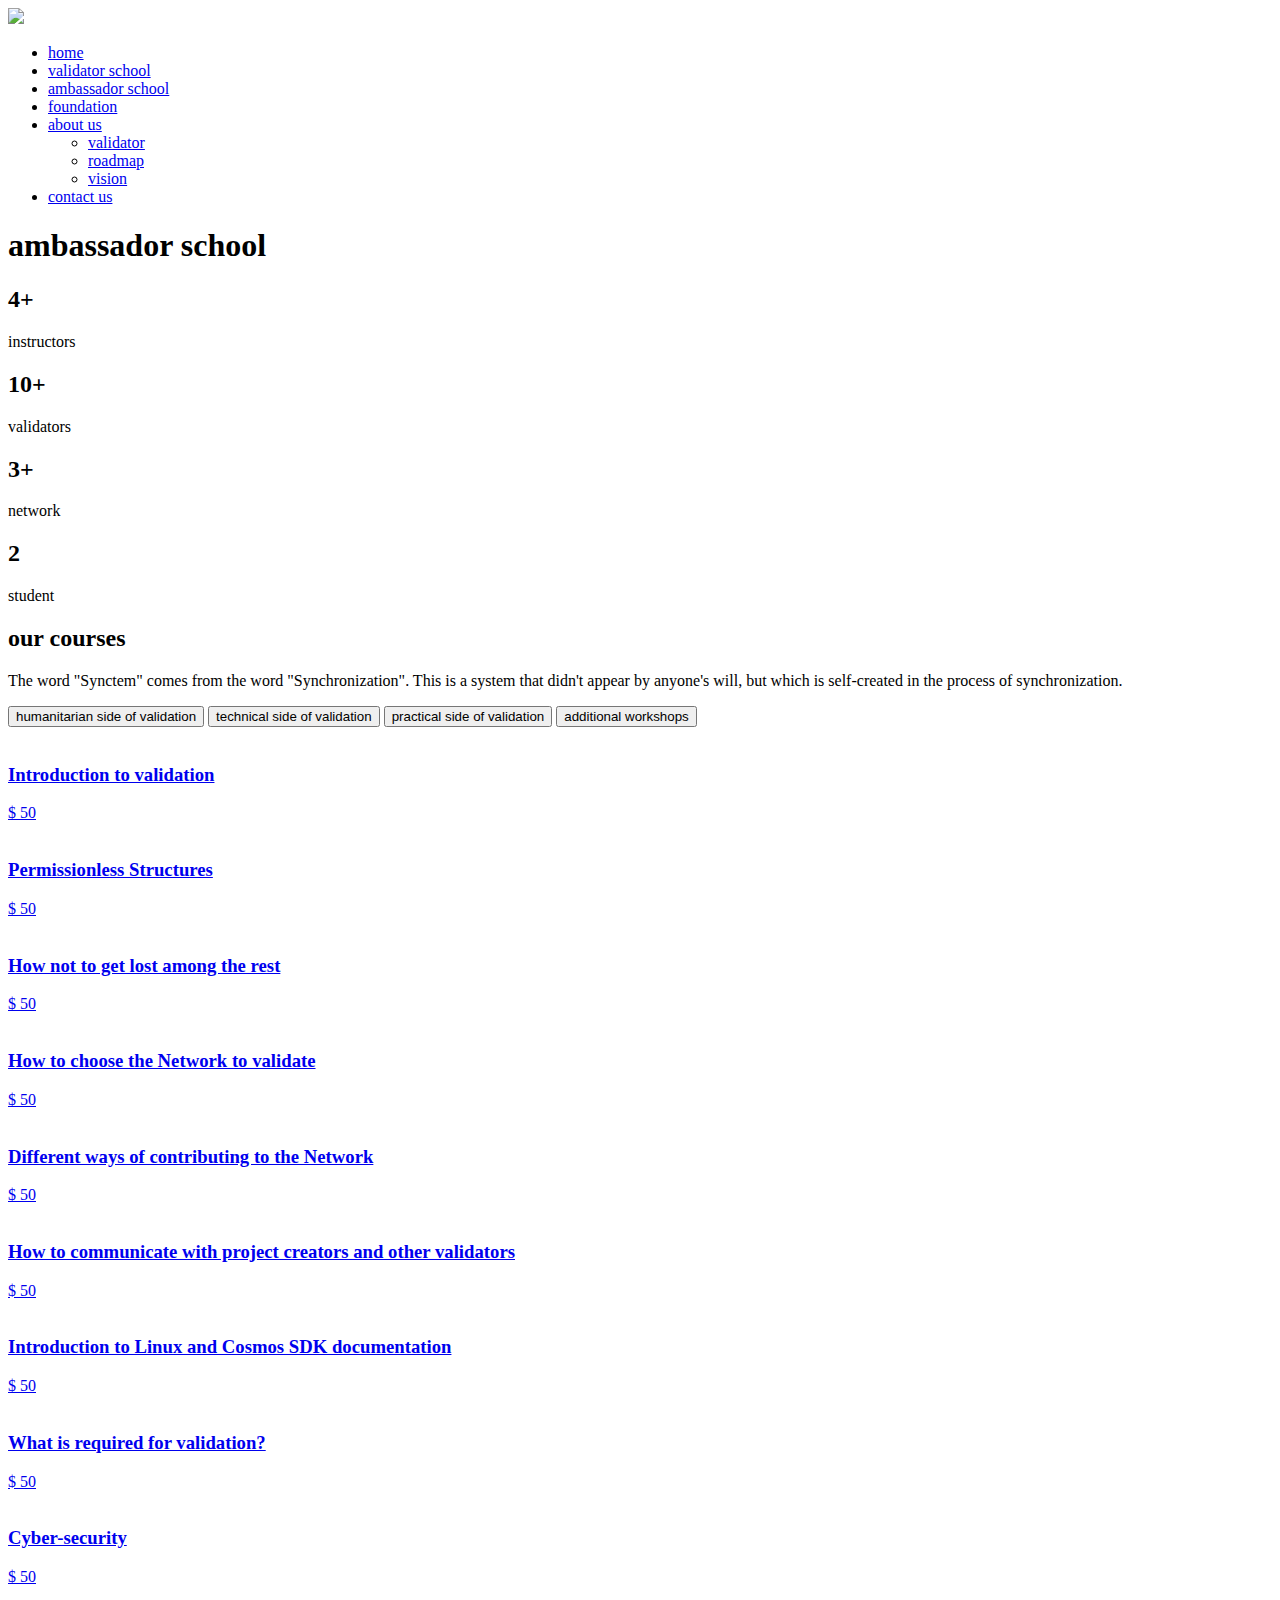
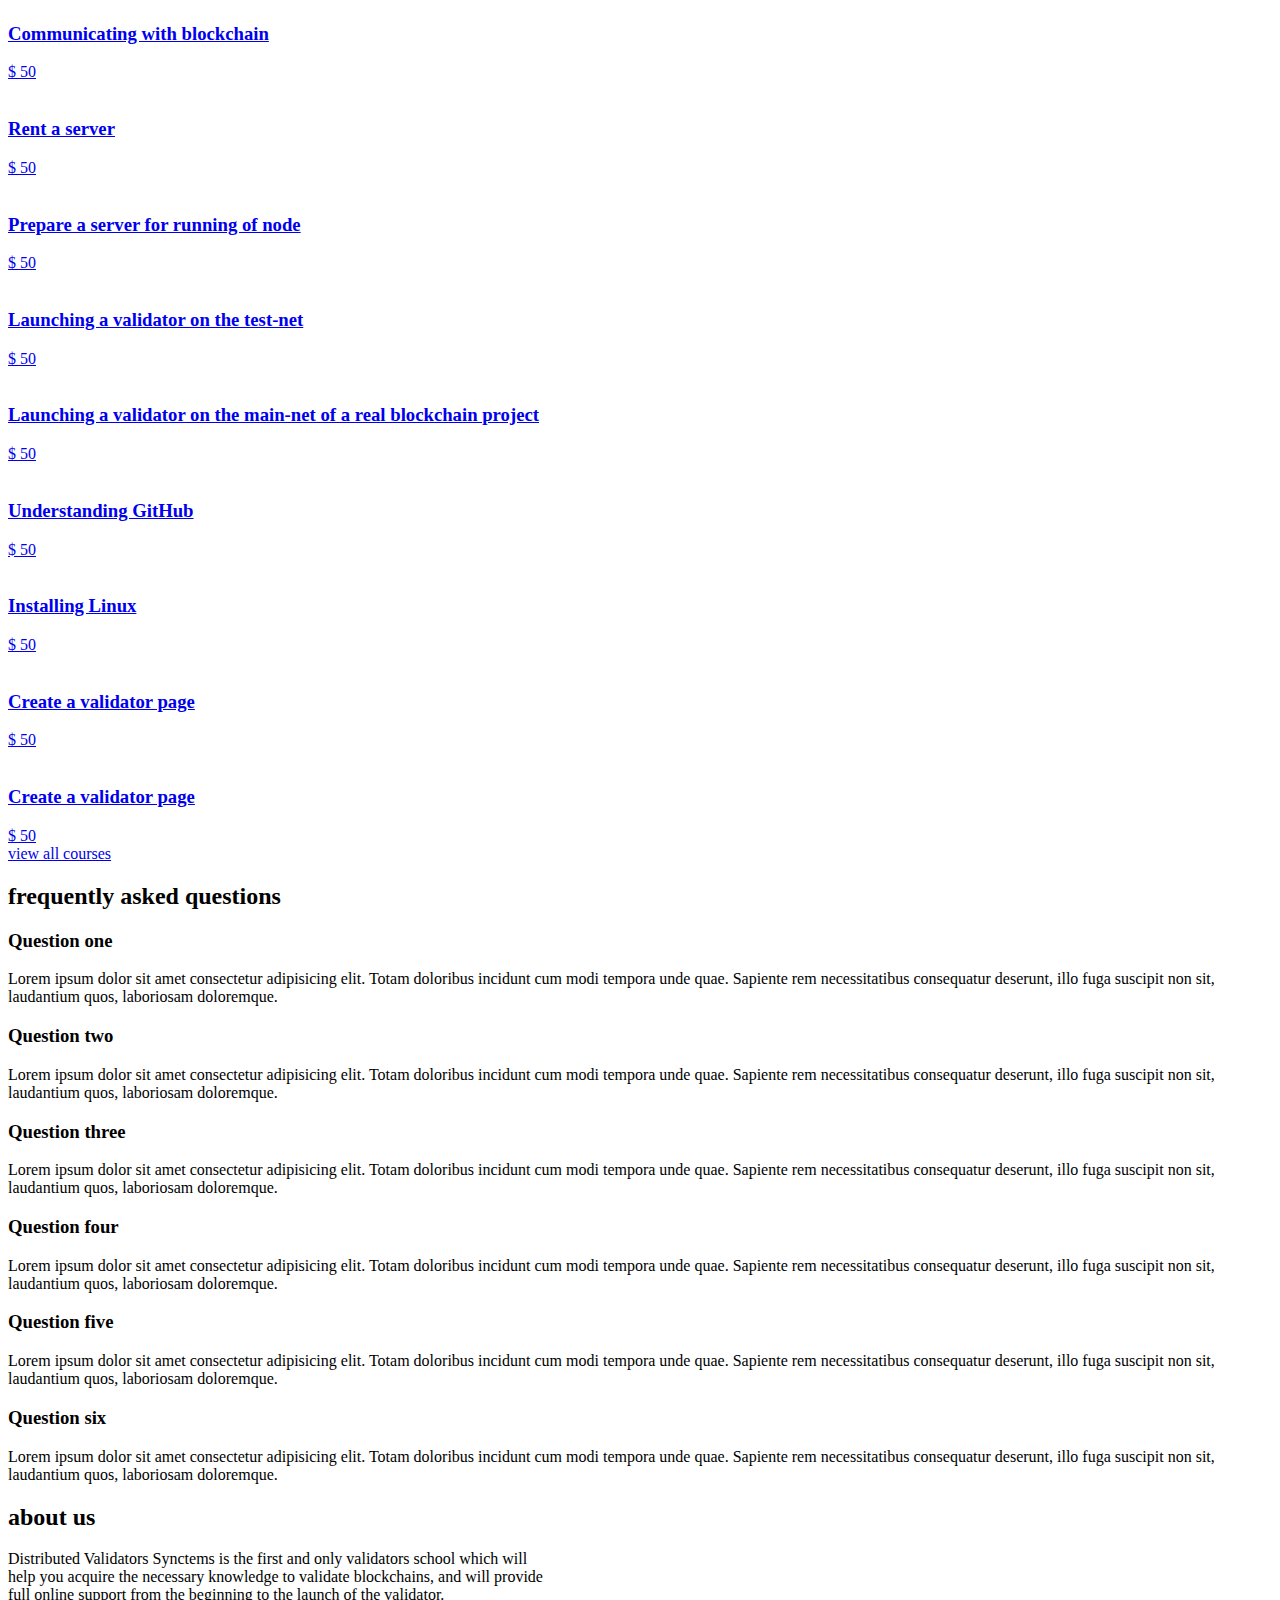
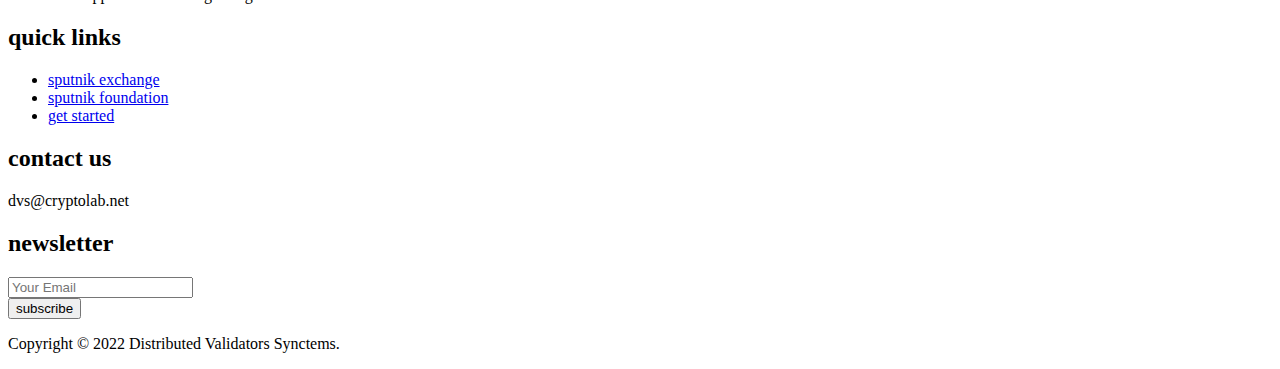
==== ambassador.html @ 3e742479 "Update" ====
<!DOCTYPE html>
<html lang="en">
<head>
  <title>Ambassador School</title>

    <!-- Meta -->
    <meta charset="utf-8"/>
    <meta name="viewport" content="width=device-width, initial-scale=1, shrink-to-fit=no">
    <meta http-equiv="x-ua-compatible" content="ie=edge">
    <meta name="keywords" content="">
    <meta name="description" content="">
    <meta name="author" content="">

<!-- Favicon -->
<link rel="apple-touch-icon" sizes="180x180" href="Images/favicon/apple-icon.png">
<link rel="icon" type="image/png" sizes="32x32" href="Images/favicon/favicon-36x36.png">
<link rel="icon" type="image/png" sizes="16x16" href="Images/favicon/favicon-16x16.png">
<link rel="manifest" href="images/favicon/site.webmanifest">


<!-- bootstrap -->
<link rel="stylesheet" href="bootstrap-5.1.3-dist/css/bootstrap.min.css">
<!--===============================================================================================-->
<!-- Fontawesome -->
  <link rel="stylesheet" type="text/css" href="css/font-awesome.css">
<!--===============================================================================================-->
<!-- CSS -->
  <link rel="stylesheet" href="css/Style.css">
  <link rel="stylesheet" href="css/responsive.css">
<!--===============================================================================================-->
<link rel="stylesheet" href="https://cdnjs.cloudflare.com/ajax/libs/slick-carousel/1.8.1/slick.css">
<script src="https://code.jquery.com/jquery-1.12.4.min.js"></script>
<script src=""></script>
</head>
<body>
    <!-- main wrapper start -->
    <div class="main-wrapper">
        <!-- header start-->
    <header class="header">
        <div class="container">
          <div class="header-main">
            <div class="header-logo">
              <a href="#home"><img src="Images/Logo.png" class="logo"></a>
            </div>
            <div class="open-nav-menu">
              <span></span>
            </div>
            <div class="menu-overlay">
            </div>
            <!--navigation menu start-->
            <nav class="nav-menu">
              <div class="close-nav-menu">
                <i class="fas fa-times"></i>
              </div>
              <ul class="menu">
                <li class="menu-item"><a href="index.html">home</a></li>
                <li class="menu-item"><a href="validator.html">validator school</a></li>
                <li class="menu-item"><a href="ambassador.html">ambassador school</a></li>
                <li class="menu-item"><a href="foundation.html">foundation</a></li>
                <li class="menu-item menu-item-has-children">
                  <a href="#" data-toggle="sub-menu">about us <i class="plus"></i></a>
                  <ul class="sub-menu">
                    <li class="menu-item"><a href="#">validator</a></li>
                    <li class="menu-item"><a href="#">roadmap</a></li>
                    <li class="menu-item"><a href="#">vision</a></li>
                  </ul>
                </li>
                <li class="menu-item"><a href="contact.html">contact us</a></li>
              </ul>
            </nav>
            <!--navigation menu ends-->
          </div>
        </div>
      </header>
      <!-- header ends-->

      <!--- Home Section Start -->
    <section class="validator-school-section d-flex align-items-center">
        <div class="container">
          <div class="row align-items-center align-content-center">
            <div class="col-md-12">
              <div class="validator-text">
                <h1 class="mb-3">ambassador school</h1>
              </div>
            </div>
              </div>
            </div>
          </div>
        </div>
      </section>
      <!-- banner section end -->

      <!-- fun fact section start -->
        <secttion class="fun-facts-section">
            <div class="container">
            <div class="box py-2">
                <div class="row text-center">
                <div class="col-md-6 col-lg-3">
                    <div class="fun-facts-item">
                    <h2 class="style-1">4+</h2>
                    <p>instructors</p>
                    </div>
                </div>
                <div class="col-md-6 col-lg-3">
                    <div class="fun-facts-item">
                    <h2 class="style-2">10+</h2>
                    <p>validators</p>
                    </div>
                </div>
                <div class="col-md-6 col-lg-3">
                    <div class="fun-facts-item">
                    <h2 class="style-3">3+</h2>
                    <p>network</p>
                    </div>
                </div>
                <div class="col-md-6 col-lg-3">
                    <div class="fun-facts-item">
                    <h2 class="style-4">2</h2>
                    <p>student</p>
                    </div>
                </div>
                </div>
            </div>
            </div>
        </secttion>
      <!-- fun fact section end -->



      <!-- course section start-->
      <section class="course-section section-padding">
        <div class="container">
            <div class="row justify-content-center">
                <div class="col-md-8">
                    <div class="section-title text-center mb-4">
                        <h2>our <span>courses</span></h2>
                        <p>The word "Synctem" comes from the word "Synchronization". This is a system that didn't appear by anyone's will, but which is self-created in the process of synchronization.</p>
                    </div>
                </div>
            </div>
            <div class="row">
                <div class="col-12">
                    <nav>
                        <div class="nav nav-tabs border-0 justify-content-center mb-4" id="nav-tab" role="tablist">
                          <button class="nav-link active" id="humanitarian-validation-tab" data-bs-toggle="tab" data-bs-target="#humanitarian-validation" type="button" role="tab" aria-controls="humanitarian-validation" aria-selected="true">humanitarian side of validation</button>
                          <button class="nav-link" id="technical-validation-tab" data-bs-toggle="tab" data-bs-target="#technical-validation" type="button" role="tab" aria-controls="technical-validation" aria-selected="false">technical side of validation</button>
                          <button class="nav-link" id="practical-validation-tab" data-bs-toggle="tab" data-bs-target="#practical-validation" type="button" role="tab" aria-controls="practical-validation" aria-selected="false">practical side of validation</button>
                          <button class="nav-link" id="additional-workshops-tab" data-bs-toggle="tab" data-bs-target="#additional-workshops" type="button" role="tab" aria-controls="additional-workshops" aria-selected="false">additional workshops</button>
                        </div>
                      </nav>
                      <div class="tab-content" id="nav-tabContent">
                        <div class="tab-pane fade show active" id="humanitarian-validation" role="tabpanel" aria-labelledby="humanitarian-validation-tab">
                            <div class="row">
                                <!-- courses item start -->
                                <div class="col-md-6 col-lg-3">
                                    <div class="courses-item">
                                        <a href="#" class="link">
                                            <div class="courses-item-inner">
                                                <img src="Images/3.png" alt="">
                                            </div>
                                            <h3 class="title">Introduction to validation</h3>
                                            <!--<div class="instructor">
                                                <img src="Images/User_Icon.png" alt="">
                                                <span class="instructor-name">john doe</span>
                                            </div>
                                            <div class="rating">
                                                <span class="average-rating">(4.5)</span>
                                                <span class="average-stars">
                                                    <i class="fas fa-star"></i>
                                                    <i class="fas fa-star"></i>
                                                    <i class="fas fa-star"></i>
                                                    <i class="fas fa-star"></i>
                                                    <i class="fas fa-star-half-alt"></i>
                                                </span>
                                                <span class="reviews">(250)</span>
                                            </div>-->
                                            <div class="price">$ 50</div>
                                        </a>
                                    </div>
                                </div>
                                <!-- courses item end -->
                                <!-- courses item start -->
                                <div class="col-md-6 col-lg-3">
                                    <div class="courses-item">
                                        <a href="#" class="link">
                                            <div class="courses-item-inner">
                                                <img src="Images/3.png" alt="">
                                            </div>
                                            <h3 class="title">Permissionless Structures</h3>
                                            <!--<div class="instructor">
                                                <img src="Images/User_Icon.png" alt="">
                                                <span class="instructor-name">john doe</span>
                                            </div>
                                            <div class="rating">
                                                <span class="average-rating">(4.5)</span>
                                                <span class="average-stars">
                                                    <i class="fas fa-star"></i>
                                                    <i class="fas fa-star"></i>
                                                    <i class="fas fa-star"></i>
                                                    <i class="fas fa-star"></i>
                                                    <i class="fas fa-star-half-alt"></i>
                                                </span>
                                                <span class="reviews">(250)</span>
                                            </div>-->
                                            <div class="price">$ 50</div>
                                        </a>
                                    </div>
                                </div>
                                <!-- courses item end -->
                                <!-- courses item start -->
                                <div class="col-md-6 col-lg-3">
                                    <div class="courses-item">
                                        <a href="#" class="link">
                                            <div class="courses-item-inner">
                                                <img src="Images/3.png" alt="">
                                            </div>
                                            <h3 class="title">How not to get lost among the rest</h3>
                                            <!--<div class="instructor">
                                                <img src="Images/User_Icon.png" alt="">
                                                <span class="instructor-name">john doe</span>
                                            </div>
                                            <div class="rating">
                                                <span class="average-rating">(4.5)</span>
                                                <span class="average-stars">
                                                    <i class="fas fa-star"></i>
                                                    <i class="fas fa-star"></i>
                                                    <i class="fas fa-star"></i>
                                                    <i class="fas fa-star"></i>
                                                    <i class="fas fa-star-half-alt"></i>
                                                </span>
                                                <span class="reviews">(250)</span>
                                            </div>-->
                                            <div class="price">$ 50</div>
                                        </a>
                                    </div>
                                </div>
                                <!-- courses item end -->
                                <!-- courses item start -->
                                <div class="col-md-6 col-lg-3">
                                    <div class="courses-item">
                                        <a href="#" class="link">
                                            <div class="courses-item-inner">
                                                <img src="Images/3.png" alt="">
                                            </div>
                                            <h3 class="title">How to choose the Network to validate</h3>
                                            <!--<div class="instructor">
                                                <img src="Images/User_Icon.png" alt="">
                                                <span class="instructor-name">john doe</span>
                                            </div>
                                            <div class="rating">
                                                <span class="average-rating">(4.5)</span>
                                                <span class="average-stars">
                                                    <i class="fas fa-star"></i>
                                                    <i class="fas fa-star"></i>
                                                    <i class="fas fa-star"></i>
                                                    <i class="fas fa-star"></i>
                                                    <i class="fas fa-star-half-alt"></i>
                                                </span>
                                                <span class="reviews">(250)</span>
                                            </div>-->
                                            <div class="price">$ 50</div>
                                        </a>
                                    </div>
                                </div>
                                <!-- courses item end -->
                                <!-- courses item start -->
                                <div class="col-md-6 col-lg-3">
                                    <div class="courses-item">
                                        <a href="#" class="link">
                                            <div class="courses-item-inner">
                                                <img src="Images/3.png" alt="">
                                            </div>
                                            <h3 class="title">Different ways of contributing to the Network</h3>
                                            <!--<div class="instructor">
                                                <img src="Images/User_Icon.png" alt="">
                                                <span class="instructor-name">john doe</span>
                                            </div>
                                            <div class="rating">
                                                <span class="average-rating">(4.5)</span>
                                                <span class="average-stars">
                                                    <i class="fas fa-star"></i>
                                                    <i class="fas fa-star"></i>
                                                    <i class="fas fa-star"></i>
                                                    <i class="fas fa-star"></i>
                                                    <i class="fas fa-star-half-alt"></i>
                                                </span>
                                                <span class="reviews">(250)</span>
                                            </div>-->
                                            <div class="price">$ 50</div>
                                        </a>
                                    </div>
                                </div>
                                <!-- courses item end -->
                                <!-- courses item start -->
                                <div class="col-md-6 col-lg-3">
                                    <div class="courses-item">
                                        <a href="#" class="link">
                                            <div class="courses-item-inner">
                                                <img src="Images/3.png" alt="">
                                            </div>
                                            <h3 class="title">How to communicate with project creators and other validators</h3>
                                            <!--<div class="instructor">
                                                <img src="Images/User_Icon.png" alt="">
                                                <span class="instructor-name">john doe</span>
                                            </div>
                                            <div class="rating">
                                                <span class="average-rating">(4.5)</span>
                                                <span class="average-stars">
                                                    <i class="fas fa-star"></i>
                                                    <i class="fas fa-star"></i>
                                                    <i class="fas fa-star"></i>
                                                    <i class="fas fa-star"></i>
                                                    <i class="fas fa-star-half-alt"></i>
                                                </span>
                                                <span class="reviews">(250)</span>
                                            </div>-->
                                            <div class="price">$ 50</div>
                                        </a>
                                    </div>
                                </div>
                                <!-- courses item end -->
                            </div>
                        </div>
                        <div class="tab-pane fade" id="technical-validation" role="tabpanel" aria-labelledby="technical-validation-tab">
                            <div class="row">
                                <!-- courses item start -->
                                <div class="col-md-6 col-lg-3">
                                    <div class="courses-item">
                                        <a href="#" class="link">
                                            <div class="courses-item-inner">
                                                <img src="Images/2.png" alt="">
                                            </div>
                                            <h3 class="title">Introduction to Linux and Cosmos SDK documentation</h3>
                                            <!--<div class="instructor">
                                                <img src="Images/User_Icon.png" alt="">
                                                <span class="instructor-name">john doe</span>
                                            </div>
                                            <div class="rating">
                                                <span class="average-rating">(4.5)</span>
                                                <span class="average-stars">
                                                    <i class="fas fa-star"></i>
                                                    <i class="fas fa-star"></i>
                                                    <i class="fas fa-star"></i>
                                                    <i class="fas fa-star"></i>
                                                    <i class="fas fa-star-half-alt"></i>
                                                </span>
                                                <span class="reviews">(250)</span>
                                            </div>-->
                                            <div class="price">$ 50</div>
                                        </a>
                                    </div>
                                </div>
                                <!-- courses item end -->
                                <!-- courses item start -->
                                <div class="col-md-6 col-lg-3">
                                    <div class="courses-item">
                                        <a href="#" class="link">
                                            <div class="courses-item-inner">
                                                <img src="Images/2.png" alt="">
                                            </div>
                                            <h3 class="title">What is required for validation?</h3>
                                            <!--<div class="instructor">
                                                <img src="Images/User_Icon.png" alt="">
                                                <span class="instructor-name">john doe</span>
                                            </div>
                                            <div class="rating">
                                                <span class="average-rating">(4.5)</span>
                                                <span class="average-stars">
                                                    <i class="fas fa-star"></i>
                                                    <i class="fas fa-star"></i>
                                                    <i class="fas fa-star"></i>
                                                    <i class="fas fa-star"></i>
                                                    <i class="fas fa-star-half-alt"></i>
                                                </span>
                                                <span class="reviews">(250)</span>
                                            </div>-->
                                            <div class="price">$ 50</div>
                                        </a>
                                    </div>
                                </div>
                                <!-- courses item end -->
                                <!-- courses item start -->
                                <div class="col-md-6 col-lg-3">
                                    <div class="courses-item">
                                        <a href="#" class="link">
                                            <div class="courses-item-inner">
                                                <img src="Images/2.png" alt="">
                                            </div>
                                            <h3 class="title">Cyber-security</h3>
                                            <!--<div class="instructor">
                                                <img src="Images/User_Icon.png" alt="">
                                                <span class="instructor-name">john doe</span>
                                            </div>
                                            <div class="rating">
                                                <span class="average-rating">(4.5)</span>
                                                <span class="average-stars">
                                                    <i class="fas fa-star"></i>
                                                    <i class="fas fa-star"></i>
                                                    <i class="fas fa-star"></i>
                                                    <i class="fas fa-star"></i>
                                                    <i class="fas fa-star-half-alt"></i>
                                                </span>
                                                <span class="reviews">(250)</span>
                                            </div>-->
                                            <div class="price">$ 50</div>
                                        </a>
                                    </div>
                                </div>
                                <!-- courses item end -->
                                <!-- courses item start -->
                                <div class="col-md-6 col-lg-3">
                                    <div class="courses-item">
                                        <a href="#" class="link">
                                            <div class="courses-item-inner">
                                                <img src="Images/2.png" alt="">
                                            </div>
                                            <h3 class="title">Communicating with blockchain</h3>
                                            <!--<div class="instructor">
                                                <img src="Images/User_Icon.png" alt="">
                                                <span class="instructor-name">john doe</span>
                                            </div>
                                            <div class="rating">
                                                <span class="average-rating">(4.5)</span>
                                                <span class="average-stars">
                                                    <i class="fas fa-star"></i>
                                                    <i class="fas fa-star"></i>
                                                    <i class="fas fa-star"></i>
                                                    <i class="fas fa-star"></i>
                                                    <i class="fas fa-star-half-alt"></i>
                                                </span>
                                                <span class="reviews">(250)</span>
                                            </div>-->
                                            <div class="price">$ 50</div>
                                        </a>
                                    </div>
                                </div>
                                <!-- courses item end -->
                            </div>
                        </div>
                        <div class="tab-pane fade" id="practical-validation" role="tabpanel" aria-labelledby="practical-validation-tab">
                            <div class="row">
                                <!-- courses item start -->
                                <div class="col-md-6 col-lg-3">
                                    <div class="courses-item">
                                        <a href="#" class="link">
                                            <div class="courses-item-inner">
                                                <img src="Images/npm.png" alt="">
                                            </div>
                                            <h3 class="title">Rent a server</h3>
                                            <!--<div class="instructor">
                                                <img src="Images/User_Icon.png" alt="">
                                                <span class="instructor-name">john doe</span>
                                            </div>
                                            <div class="rating">
                                                <span class="average-rating">(4.5)</span>
                                                <span class="average-stars">
                                                    <i class="fas fa-star"></i>
                                                    <i class="fas fa-star"></i>
                                                    <i class="fas fa-star"></i>
                                                    <i class="fas fa-star"></i>
                                                    <i class="fas fa-star-half-alt"></i>
                                                </span>
                                                <span class="reviews">(250)</span>
                                            </div>-->
                                            <div class="price">$ 50</div>
                                        </a>
                                    </div>
                                </div>
                                <!-- courses item end -->
                                <!-- courses item start -->
                                <div class="col-md-6 col-lg-3">
                                    <div class="courses-item">
                                        <a href="#" class="link">
                                            <div class="courses-item-inner">
                                                <img src="Images/npm.png" alt="">
                                            </div>
                                            <h3 class="title">Prepare a server for running of node</h3>
                                            <!--<div class="instructor">
                                                <img src="Images/User_Icon.png" alt="">
                                                <span class="instructor-name">john doe</span>
                                            </div>
                                            <div class="rating">
                                                <span class="average-rating">(4.5)</span>
                                                <span class="average-stars">
                                                    <i class="fas fa-star"></i>
                                                    <i class="fas fa-star"></i>
                                                    <i class="fas fa-star"></i>
                                                    <i class="fas fa-star"></i>
                                                    <i class="fas fa-star-half-alt"></i>
                                                </span>
                                                <span class="reviews">(250)</span>
                                            </div>-->
                                            <div class="price">$ 50</div>
                                        </a>
                                    </div>
                                </div>
                                <!-- courses item end -->
                                <!-- courses item start -->
                                <div class="col-md-6 col-lg-3">
                                    <div class="courses-item">
                                        <a href="#" class="link">
                                            <div class="courses-item-inner">
                                                <img src="Images/npm.png" alt="">
                                            </div>
                                            <h3 class="title">Launching a validator on the test-net</h3>
                                            <!--<div class="instructor">
                                                <img src="Images/User_Icon.png" alt="">
                                                <span class="instructor-name">john doe</span>
                                            </div>
                                            <div class="rating">
                                                <span class="average-rating">(4.5)</span>
                                                <span class="average-stars">
                                                    <i class="fas fa-star"></i>
                                                    <i class="fas fa-star"></i>
                                                    <i class="fas fa-star"></i>
                                                    <i class="fas fa-star"></i>
                                                    <i class="fas fa-star-half-alt"></i>
                                                </span>
                                                <span class="reviews">(250)</span>
                                            </div>-->
                                            <div class="price">$ 50</div>
                                        </a>
                                    </div>
                                </div>
                                <!-- courses item end -->
                                <!-- courses item start -->
                                <div class="col-md-6 col-lg-3">
                                    <div class="courses-item">
                                        <a href="#" class="link">
                                            <div class="courses-item-inner">
                                                <img src="Images/npm.png" alt="">
                                            </div>
                                            <h3 class="title">Launching a validator on the main-net of a real blockchain project</h3>
                                            <!--<div class="instructor">
                                                <img src="Images/User_Icon.png" alt="">
                                                <span class="instructor-name">john doe</span>
                                            </div>
                                            <div class="rating">
                                                <span class="average-rating">(4.5)</span>
                                                <span class="average-stars">
                                                    <i class="fas fa-star"></i>
                                                    <i class="fas fa-star"></i>
                                                    <i class="fas fa-star"></i>
                                                    <i class="fas fa-star"></i>
                                                    <i class="fas fa-star-half-alt"></i>
                                                </span>
                                                <span class="reviews">(250)</span>
                                            </div>-->
                                            <div class="price">$ 50</div>
                                        </a>
                                    </div>
                                </div>
                                <!-- courses item end -->
                            </div>
                        </div>
                        <div class="tab-pane fade" id="additional-workshops" role="tabpanel" aria-labelledby="additional-workshops-tab">
                            <div class="row">
                                <!-- courses item start -->
                                <div class="col-md-6 col-lg-3">
                                    <div class="courses-item">
                                        <a href="#" class="link">
                                            <div class="courses-item-inner">
                                                <img src="Images/truffle.png" alt="">
                                            </div>
                                            <h3 class="title">Understanding GitHub</h3>
                                            <!--<div class="instructor">
                                                <img src="Images/User_Icon.png" alt="">
                                                <span class="instructor-name">john doe</span>
                                            </div>
                                            <div class="rating">
                                                <span class="average-rating">(4.5)</span>
                                                <span class="average-stars">
                                                    <i class="fas fa-star"></i>
                                                    <i class="fas fa-star"></i>
                                                    <i class="fas fa-star"></i>
                                                    <i class="fas fa-star"></i>
                                                    <i class="fas fa-star-half-alt"></i>
                                                </span>
                                                <span class="reviews">(250)</span>
                                            </div>-->
                                            <div class="price">$ 50</div>
                                        </a>
                                    </div>
                                </div>
                                <!-- courses item end -->
                                <!-- courses item start -->
                                <div class="col-md-6 col-lg-3">
                                    <div class="courses-item">
                                        <a href="#" class="link">
                                            <div class="courses-item-inner">
                                                <img src="Images/truffle.png" alt="">
                                            </div>
                                            <h3 class="title">Installing Linux</h3>
                                            <!--<div class="instructor">
                                                <img src="Images/User_Icon.png" alt="">
                                                <span class="instructor-name">john doe</span>
                                            </div>
                                            <div class="rating">
                                                <span class="average-rating">(4.5)</span>
                                                <span class="average-stars">
                                                    <i class="fas fa-star"></i>
                                                    <i class="fas fa-star"></i>
                                                    <i class="fas fa-star"></i>
                                                    <i class="fas fa-star"></i>
                                                    <i class="fas fa-star-half-alt"></i>
                                                </span>
                                                <span class="reviews">(250)</span>
                                            </div>-->
                                            <div class="price">$ 50</div>
                                        </a>
                                    </div>
                                </div>
                                <!-- courses item end -->
                                <!-- courses item start -->
                                <div class="col-md-6 col-lg-3">
                                    <div class="courses-item">
                                        <a href="#" class="link">
                                            <div class="courses-item-inner">
                                                <img src="Images/truffle.png" alt="">
                                            </div>
                                            <h3 class="title">Create a validator page</h3>
                                            <!--<div class="instructor">
                                                <img src="Images/User_Icon.png" alt="">
                                                <span class="instructor-name">john doe</span>
                                            </div>
                                            <div class="rating">
                                                <span class="average-rating">(4.5)</span>
                                                <span class="average-stars">
                                                    <i class="fas fa-star"></i>
                                                    <i class="fas fa-star"></i>
                                                    <i class="fas fa-star"></i>
                                                    <i class="fas fa-star"></i>
                                                    <i class="fas fa-star-half-alt"></i>
                                                </span>
                                                <span class="reviews">(250)</span>
                                            </div>-->
                                            <div class="price">$ 50</div>
                                        </a>
                                    </div>
                                </div>
                                <!-- courses item end -->
                                <!-- courses item start -->
                                <div class="col-md-6 col-lg-3">
                                    <div class="courses-item">
                                        <a href="#" class="link">
                                            <div class="courses-item-inner">
                                                <img src="Images/truffle.png" alt="">
                                            </div>
                                            <h3 class="title">Create a validator page</h3>
                                            <!--<div class="instructor">
                                                <img src="Images/User_Icon.png" alt="">
                                                <span class="instructor-name">john doe</span>
                                            </div>
                                            <div class="rating">
                                                <span class="average-rating">(4.5)</span>
                                                <span class="average-stars">
                                                    <i class="fas fa-star"></i>
                                                    <i class="fas fa-star"></i>
                                                    <i class="fas fa-star"></i>
                                                    <i class="fas fa-star"></i>
                                                    <i class="fas fa-star-half-alt"></i>
                                                </span>
                                                <span class="reviews">(250)</span>
                                            </div>-->
                                            <div class="price">$ 50</div>
                                        </a>
                                    </div>
                                </div>
                                <!-- courses item end -->
                            </div>
                        </div>
                      </div>  
                </div>
            </div>
            <div class="row">
                <div class="col-12 text-center mt-3">
                  <a href="#" target="_blank"  class="btn btn-1">view all courses</a>
                </div>
            </div>
        </div>
      </section>
      <!-- course section end-->

    <!--- accordian Section Start -->
  <section class="accordian-section section-padding" id="accordian">
    <div class="container">
      <div class="row">
        <div class="section-title">
            <h2>frequently asked <span>questions</span></h2>
        </div>
      </div>
      <div class="row">
        <div class="accordian">
            <!--- card Section Start -->
            <div class="card">
                <div class="card-header">
                    <h3>Question one</h3>
                    <span class="fas fa-minus"></span>
                </div>
                <div class="card-body active">
                    <p>Lorem ipsum dolor sit amet consectetur adipisicing elit. Totam doloribus incidunt cum modi tempora unde quae. Sapiente rem necessitatibus consequatur deserunt, illo fuga suscipit non sit, laudantium quos, laboriosam doloremque.</p>
                </div>
            </div>
            <!--- card Section end -->
            <!--- card Section Start -->
            <div class="card">
                <div class="card-header">
                    <h3>Question two</h3>
                    <span class="fas fa-plus"></span>
                </div>
                <div class="card-body">
                    <p>Lorem ipsum dolor sit amet consectetur adipisicing elit. Totam doloribus incidunt cum modi tempora unde quae. Sapiente rem necessitatibus consequatur deserunt, illo fuga suscipit non sit, laudantium quos, laboriosam doloremque.</p>
                </div>
            </div>
            <!--- card Section end -->
            <!--- card Section Start -->
            <div class="card">
                <div class="card-header">
                    <h3>Question three</h3>
                    <span class="fas fa-plus"></span>
                </div>
                <div class="card-body">
                    <p>Lorem ipsum dolor sit amet consectetur adipisicing elit. Totam doloribus incidunt cum modi tempora unde quae. Sapiente rem necessitatibus consequatur deserunt, illo fuga suscipit non sit, laudantium quos, laboriosam doloremque.</p>
                </div>
            </div>
            <!--- card Section end -->
            <!--- card Section Start -->
            <div class="card">
                <div class="card-header">
                    <h3>Question four</h3>
                    <span class="fas fa-plus"></span>
                </div>
                <div class="card-body">
                    <p>Lorem ipsum dolor sit amet consectetur adipisicing elit. Totam doloribus incidunt cum modi tempora unde quae. Sapiente rem necessitatibus consequatur deserunt, illo fuga suscipit non sit, laudantium quos, laboriosam doloremque.</p>
                </div>
            </div>
            <!--- card Section end -->
            <!--- card Section Start -->
            <div class="card">
                <div class="card-header">
                    <h3>Question five</h3>
                    <span class="fas fa-plus"></span>
                </div>
                <div class="card-body">
                    <p>Lorem ipsum dolor sit amet consectetur adipisicing elit. Totam doloribus incidunt cum modi tempora unde quae. Sapiente rem necessitatibus consequatur deserunt, illo fuga suscipit non sit, laudantium quos, laboriosam doloremque.</p>
                </div>
            </div>
            <!--- card Section end -->
            <!--- card Section Start -->
            <div class="card">
                <div class="card-header">
                    <h3>Question six</h3>
                    <span class="fas fa-plus"></span>
                </div>
                <div class="card-body">
                    <p>Lorem ipsum dolor sit amet consectetur adipisicing elit. Totam doloribus incidunt cum modi tempora unde quae. Sapiente rem necessitatibus consequatur deserunt, illo fuga suscipit non sit, laudantium quos, laboriosam doloremque.</p>
                </div>
            </div>
            <!--- card Section end -->
        </div>
      </div>
    </div>
  </section>
  <!--- accordian Section End -->

      

      <!--- Footer Start -->
  <footer class="footer">
    <div class="container">
      <div class="row">
        <div class="footer-item footer-about">
          <h2>about us</h2>
          <p>Distributed Validators Synctems is the first and only validators school which will <br> help you acquire the necessary knowledge to validate blockchains, and will provide <br> full online support from the beginning to the launch of the validator.</p>
          <div class="social-links">
            <a href="https://twitter.com/synctems" target="_blank"><i class="fab fa-twitter"></i></a>
            <a href="https://t.me/DVSynctems" target="_blank"><i class="fab fa-telegram"></i></a>
            <a href="https://github.com/Distributed-Validators-Synctems" target="_blank"><i class="fab fa-github"></i></a>
            <a href="https://discord.gg/aqUa4uEB" target="_blank"><i class="fab fa-discord"></i></a>
            <a href="https://synctems.medium.com" target="_blank"><i class="fab fa-medium"></i></a>
          </div>
        </div>
        <div class="footer-item footer-quick-links">
        <h2>quick links</h2>
        <ul>
          <li><a href="https://github.com/SputnikNetwork" target="_blank">sputnik exchange</a></li>
          <li><a href="https://github.com/Sputnik-Foundation" target="_blank">sputnik foundation</a></li>
          <li><a href="https://github.com/Distributed-Validators-Synctems/Validator-School" target="_blank">get started</a></li>
        </ul>
      </div>
      <div class="footer-item footer-contact">
        <h2>contact us</h2>
        <p><i class="fas fa-envelope"></i> dvs@cryptolab.net</p>
      </div>
      <div class="footer-item footer-newsletter">
        <h2>newsletter</h2>
        <form>
          <div class="input-group">
            <input type="text" placeholder="Your Email" class="form-control">
          </div>
          <button type="submit" class="btn btn-1">subscribe</button>
        </form>
      </div>
      </div>
      <div>
      <p class="text-light copy">Copyright © 2022 Distributed Validators Synctems.</p>
      </div>
    </div>
  </footer>
  <!--- Footer End -->






    </div>
    <!-- main wrapper end -->





<!--- Script Source Files -->
<script src="js/bootstrap.bundle.min.js"></script>
<script src="http://cdnjs.cloudflare.com/ajax/libs/waypoints/2.0.3/waypoints.min.js"></script>
<script src="https://cdnjs.cloudflare.com/ajax/libs/slick-carousel/1.8.1/slick.min.js"></script>
<script src="js/main.js"></script>
<script src=""></script>
<script src=""></script>
</body>
</html>
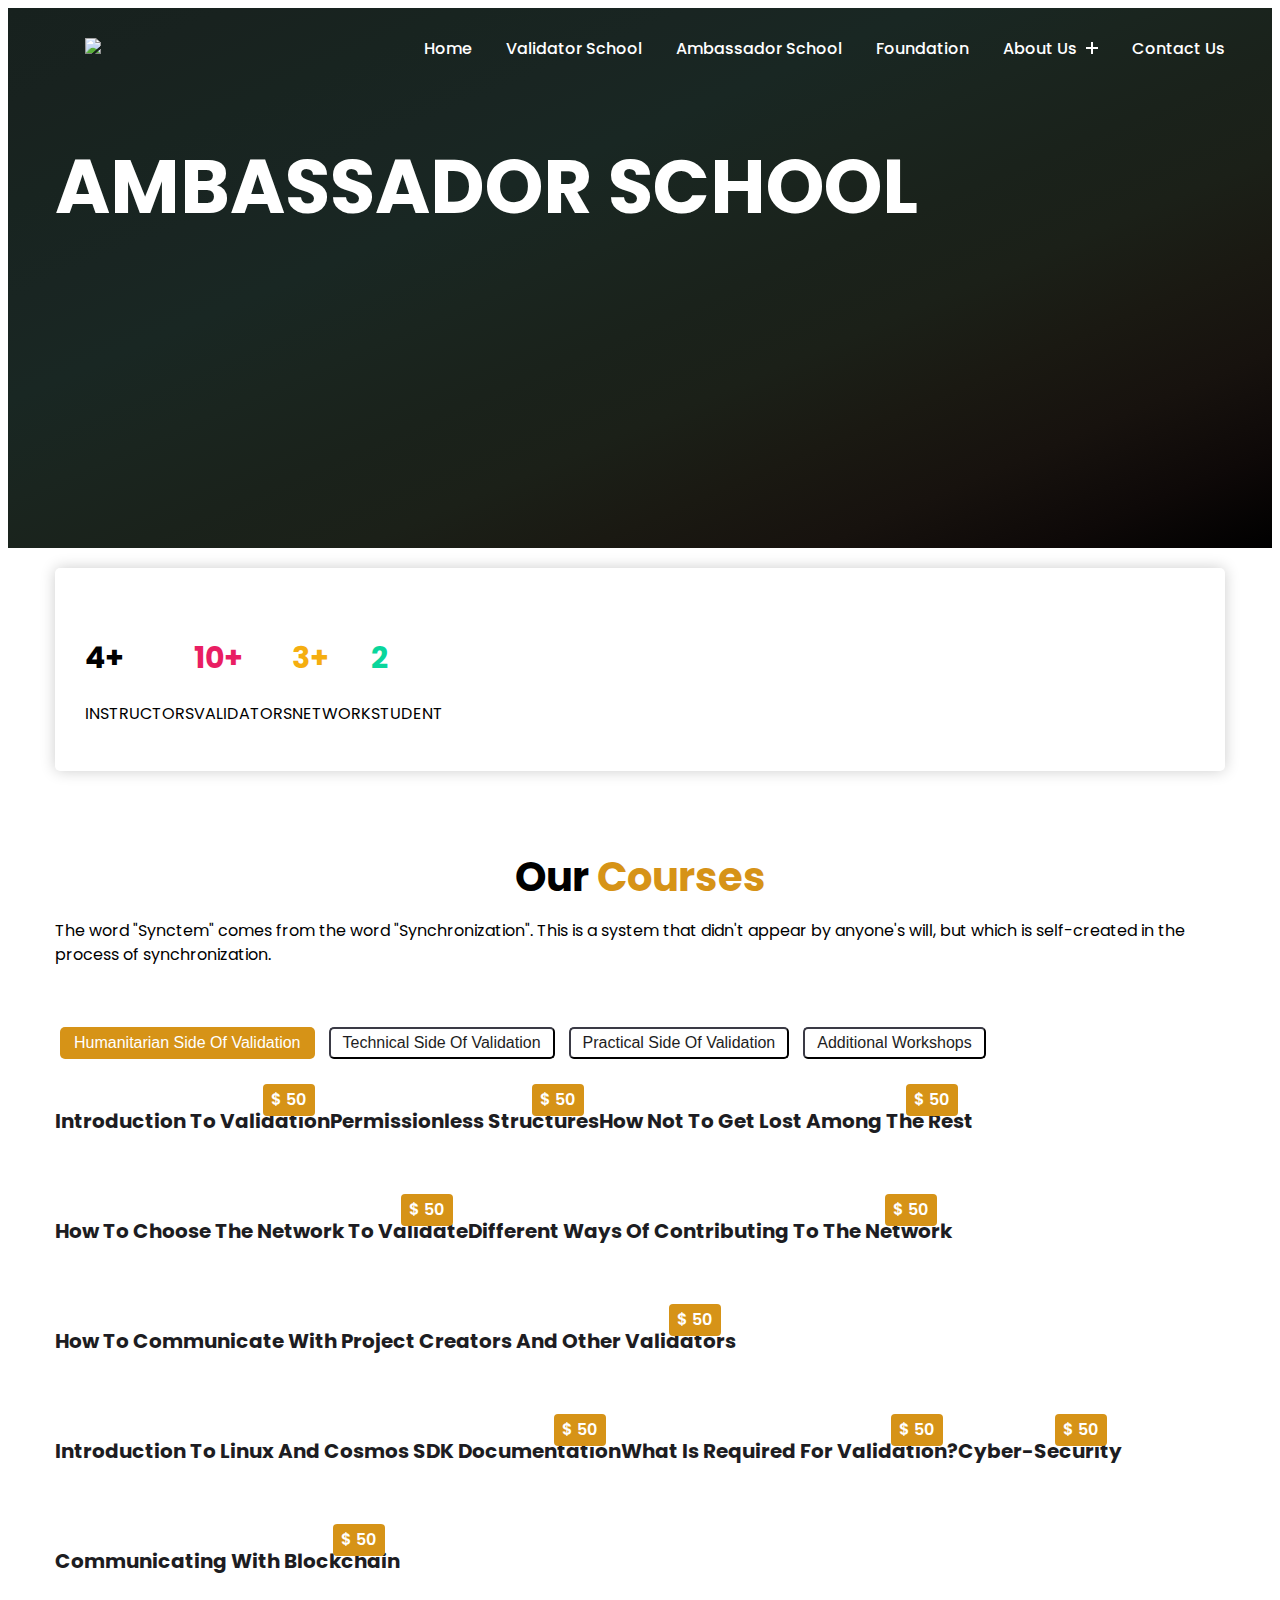
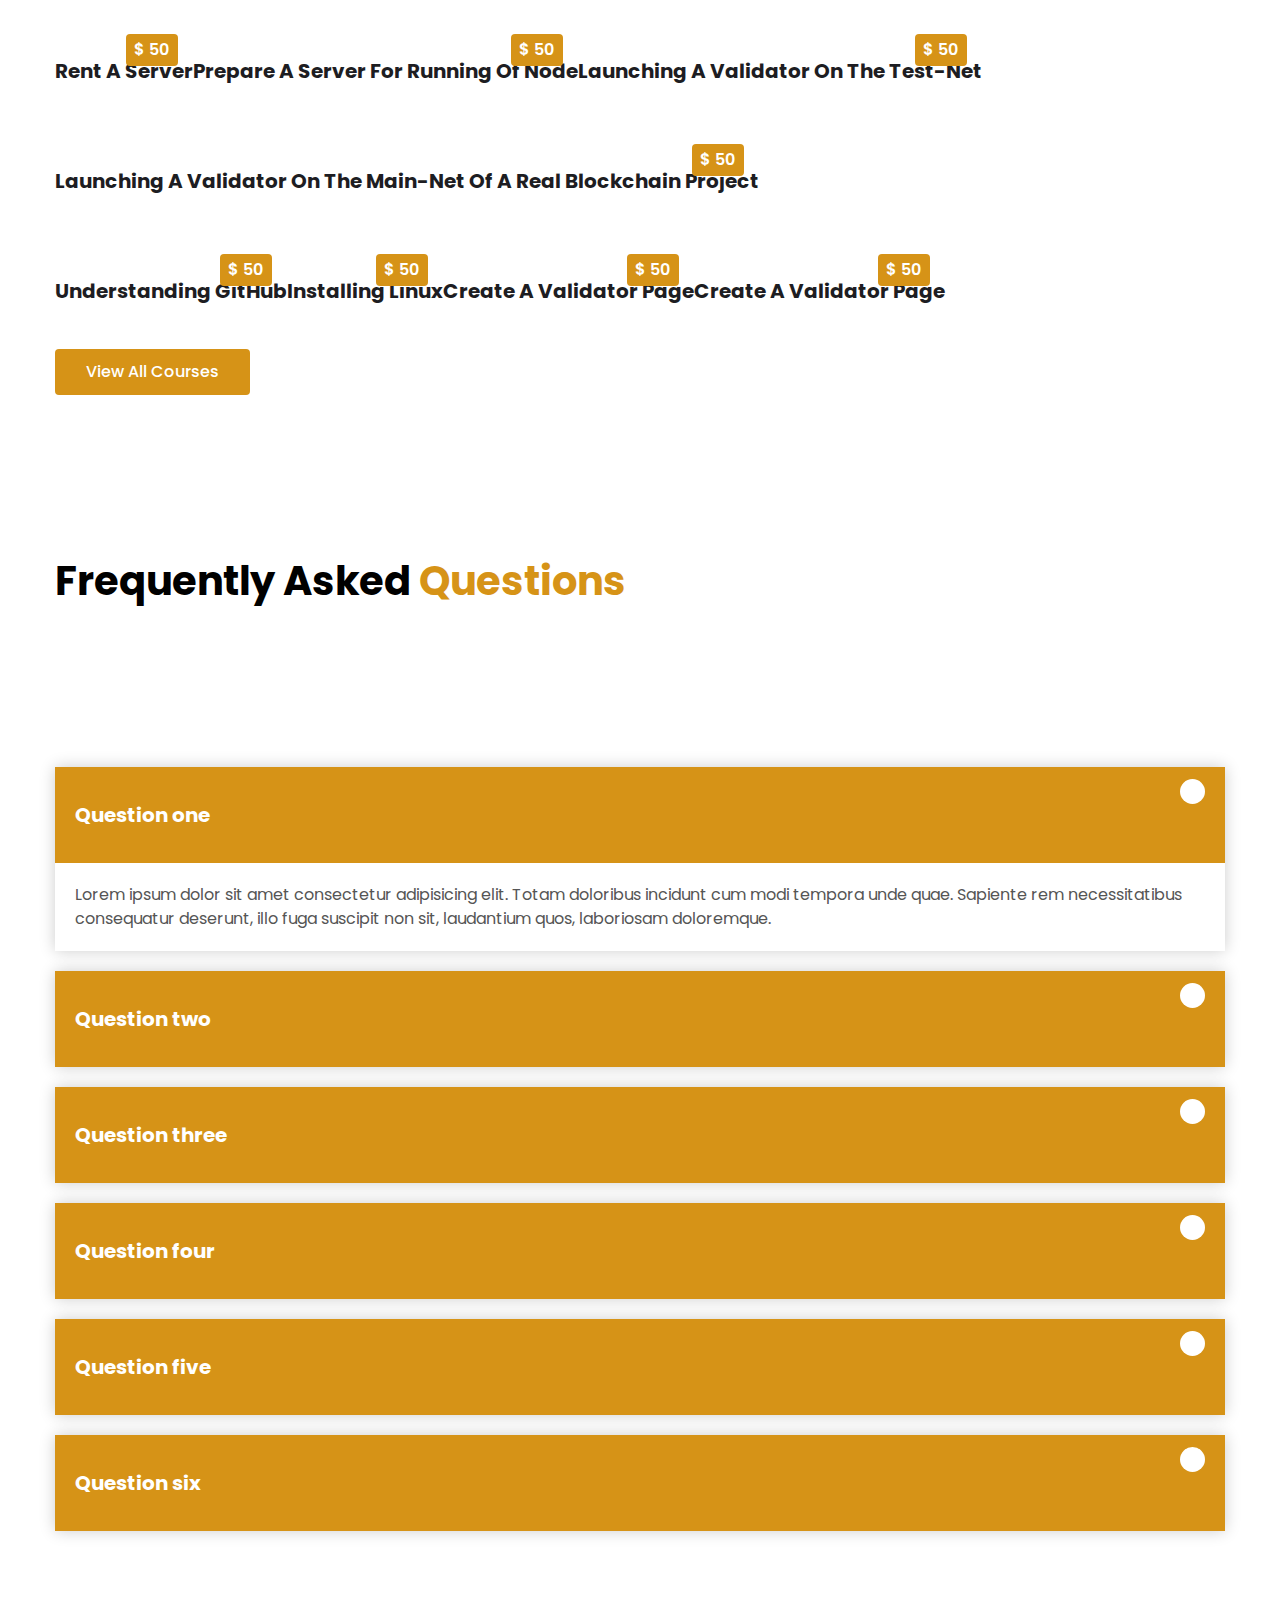
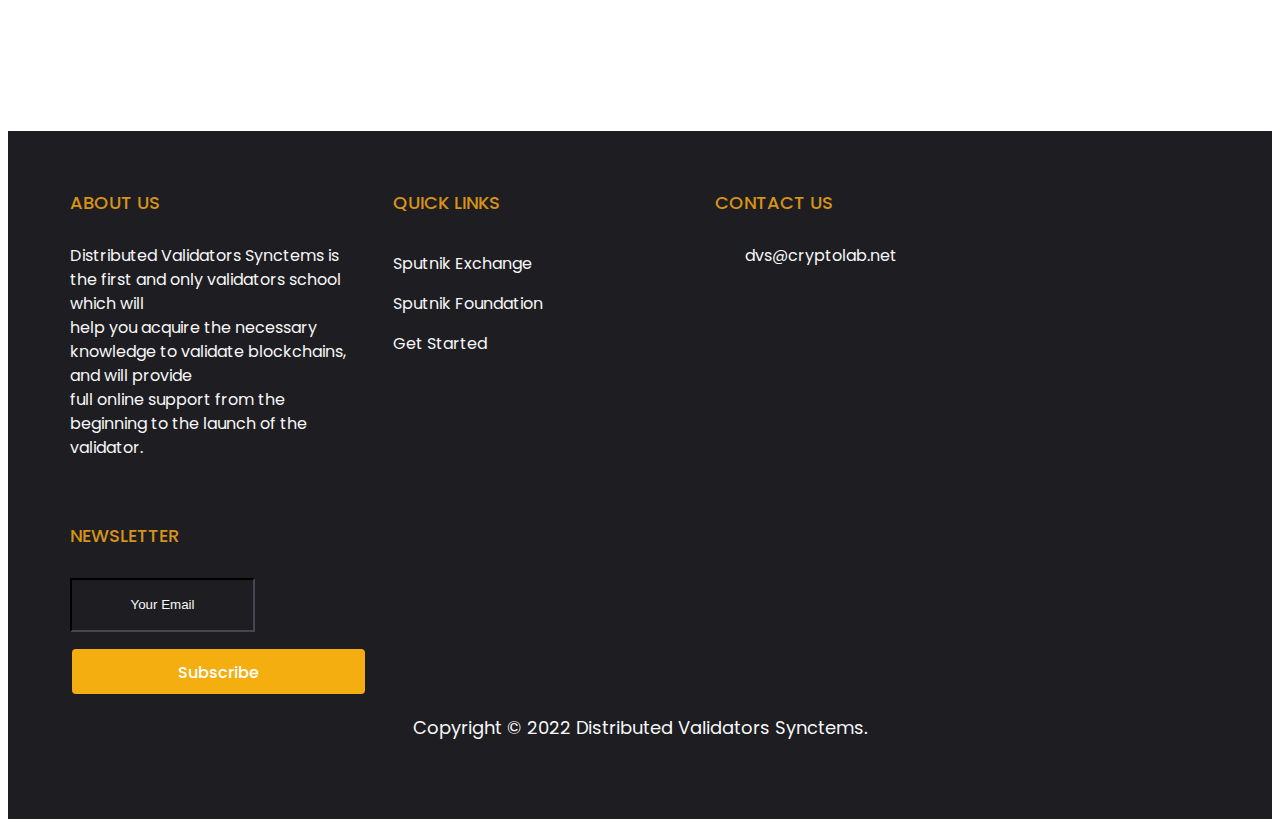
==== commit f82a914e: "Update Commit" ====
--- a/ambassador.html
+++ b/ambassador.html
@@ -1,7 +1,7 @@
 <!DOCTYPE html>
 <html lang="en">
 <head>
-  <title>Ambassador School</title>
+  <title>Ambassador | School</title>
 
     <!-- Meta -->
     <meta charset="utf-8"/>
@@ -674,7 +674,7 @@
             </div>
             <div class="row">
                 <div class="col-12 text-center mt-3">
-                  <a href="#" target="_blank"  class="btn btn-1">view all courses</a>
+                  <a href="#" target="_blank"  class="btn btn-2">view all courses</a>
                 </div>
             </div>
         </div>
--- a/css/Style.css
+++ b/css/Style.css
@@ -0,0 +1,982 @@
+/*----------------------------------------------------------
+   ***************** Table of Content ********************
+
+01. =google fonts
+02. =variables
+03. =overrides variables for - theme dark
+04. =base
+0.5 =box
+06. =custonized bootstrap classses
+07. =animation keyframes
+08. =section padding , title
+09. =buttons
+10. =header
+11. =banner section
+12. =vision
+13. =testimonials
+14. =pagination
+15. =breadcrumbs
+16. =tabs
+17. =bubble animation
+18. =style switcher
+19. =header
+20. =footer
+21. =banner section
+22. =fun facts section
+23. =courses section
+24. =testimonials section
+25. =bai section
+26. =course details section
+27. =contact section
+------------------------------------------------------------*/
+
+/* ------------------------
+ 01. =google fonts
+--------------------------*/
+@import url("https://fonts.googleapis.com/css2?family=Poppins:wght@300;400;500;600;700&display=swap");
+
+/*-------------------------
+ 02. =variables
+---------------------------*/
+
+:root {
+  --main-color: #d69317;
+  --main-color-2: #2dd2fa;
+  --color-1: #e91e63;
+  --color-2: #f5ae10;
+  --color-3: #09d69c;
+  --bg-dark: #1D1D22;
+  --main-to-dark-color: var(--main-color);
+  --dark-to-main-color: var(--bg-dark);
+  --overlay: rgba(0, 0, 0, 0.5);
+  --shadow: 0 0 15px rgba(0, 0, 0, 0.2);
+  --black-900: #000000;
+  --black-400: #555555;
+  --lighg-grey: #dcdcdc;
+  --black-100: #f7f7f7;
+  --white: #ffffff;
+  --black-alpha-100: rgba(0, 0, 0, 0.05);
+  --border-color-2: hsl(240, 9%, 25%);
+  --border-color-1: hsl(240, 9%, 30%);
+}
+
+/*------------------------------------------
+ 03. =overrides variables for - theme dark
+---------------------------------------------*/
+
+/*----------------------------
+ 04. =base
+-------------------------------*/
+
+body {
+  font-family: "Poppins", sans-serif;
+  font-size: 16px;
+  font-weight: 400;
+  color: var(--black-70);
+  min-height: 100vh;
+  line-height: 1.5;
+  /*overflow: hidden;*/
+}
+
+body.hidden-scrolling{
+  overflow: hidden;
+}
+
+.container {
+  max-width: 1170px;
+  margin: auto;
+}
+.row {
+  display: flex;
+  flex-wrap: wrap;
+}
+.justify-content-between {
+  justify-content: space-between;
+}
+.align-items-center {
+  align-items: center;
+}
+.align-content-center {
+  align-content: center;
+}
+a {
+  text-decoration: none;
+}
+a:hover {
+  color: var(--main-color);
+}
+img {
+  max-width: 100%;
+}
+ul {
+  list-style: none;
+  margin: 0;
+  padding: 0;
+}
+h1,
+h2,
+h3,
+h4,
+h5,
+h6 {
+  line-height: 1.3;
+}
+h3 {
+  font-size: 20px;
+}
+::selection {
+  color: var(--WHITE);
+  background-color: var(--main-color);
+}
+
+/*-------------------------------
+ 0.5 =box
+---------------------------------*/
+.box {
+  background-color: var(--white);
+  border-radius: 5px;
+  box-shadow: var(--shadow);
+  padding: 30px;
+}
+
+/*-------------------------------
+ 06. =custonized bootstrap classses
+---------------------------------*/
+
+/*-------------------------------
+ 07. =animation keyframes
+---------------------------------*/
+@keyframes spin {
+  0% {
+    transform: rotate(0deg);
+  }
+  100% {
+    transform: rotate(360deg);
+  }
+}
+
+/*-------------------------------
+ 08. =section padding , title
+---------------------------------*/
+.section-padding {
+  padding: 80px 0;
+}
+.section-title {
+  margin-bottom: 60px;
+}
+.section-title h2 {
+  font-size: 40px;
+  color: var(--black-900);
+  font-weight: 700;
+  text-transform: capitalize;
+  text-align: center;
+  margin: 0;
+}
+.section-title h2 span {
+  color: var(--main-color);
+}
+.section-title-1 h2 {
+  font-size: 40px;
+  color: var(--white);
+  font-weight: 700;
+  text-transform: capitalize;
+  text-align: center;
+  margin: 0;
+}
+
+.section-title .sub-title {
+  font-size: 35px;
+  font-weight: 600;
+  color: var(--black-900);
+}
+
+/*-------------------------------
+ 09. =buttons
+---------------------------------*/
+.btn {
+  display: inline-block;
+  padding: 10px 30px;
+  border-radius: 4px;
+  text-transform: capitalize;
+  font-weight: 500;
+  border: 1px solid transparent;
+  transition: all 0.3s ease;
+  font-size: 16px;
+  cursor: pointer;
+  font-family: inherit;
+}
+.btn-0 {
+  background-color: var(--main-color);
+  color: var(--white);
+  margin: 2px;
+  align-items: center;
+  justify-items: center;
+}
+.btn-0:hover {
+  background-color: transparent;
+  border-color: var(--main-color);
+  color: var(--white);
+}
+.btn-1 {
+  background-color: var(--color-2);
+  color: var(--white);
+  margin: 2px;
+}
+.btn-1:hover {
+  background-color: transparent;
+  border-color: var(--main-color);
+  color: var(--white);
+}
+
+.btn-2 {
+  background-color: var(--main-color);
+  padding: 10px 30px;
+  color: var(--white);
+  border-radius: 4px;
+  font-size: 16px;
+  text-transform: capitalize;
+  transition: all 0.5s ease;
+  box-shadow: var(--shadow-black-300);
+  font-weight: 500;
+  cursor: pointer;
+}
+.btn-2:focus {
+  box-shadow: var(--shadow-black-300);
+}
+.btn-2:hover {
+  color: var(--black-70);
+  background-color: transparent;
+  border-color: var(--main-color);
+}
+
+.btn-block {
+  width: 100%;
+}
+.btn-form {
+  height: 48px;
+}
+
+/*-------------------------------
+ 10. =header
+---------------------------------*/
+.header {
+  background-color: transparent;
+  position: absolute;
+  left: 0;
+  top: 0;
+  width: 100%;
+  z-index: 99;
+  padding: 15px;
+  /*border-bottom: 1px solid var(--border-color-2);*/
+  /*border-bottom: 1px solid var(--white-800);*/
+}
+
+.header-main{
+  display: flex;
+  justify-content: space-between;
+  align-items: center;
+  padding: 10px 0;
+}
+.header .logo {
+  max-width: 150px;
+  padding: 0 15px;
+}
+.header .nav-menu{
+  padding: 0 15px;
+}
+.header .menu > .menu-item{
+  display: inline-block;
+  margin-left: 30px;
+  position: relative;
+}
+
+.header .menu > .menu-item > a{
+  display: block;
+  padding: 12px 0;
+  font-size: 16px;
+  color: var(--white);
+  text-transform: capitalize;
+  font-weight: 500;
+  transition: all 0.3s ease;
+}
+
+.header .menu > .menu-item > a .plus{
+  display: inline-block;
+  height: 12px;
+  width: 12px;
+  position: relative;
+  margin-left: 5px;
+  pointer-events: none;
+}
+
+.header .menu > .menu-item > a .plus:before,
+.header .menu > .menu-item > a .plus:after{
+  content: '';
+  position: absolute;
+  box-sizing: border-box;
+  left: 50%;
+  top: 50%;
+  background-color: var(--white);
+  height: 2px;
+  width: 100%;
+  transform: translate(-50%,-50%);
+  transition: all 0.3s ease;
+}
+.header .menu > .menu-item:hover > a .plus:before,
+.header .menu > .menu-item:hover > a .plus:after{
+  background-color: var(--main-color);
+}
+.header .menu > .menu-item > a .plus:after{
+  transform: translate(-50%,-50%) rotate(-90deg);
+}
+
+.header .menu > .menu-item > .sub-menu > .menu-item > a:hover,
+.header .menu > .menu-item:hover > a{
+  color: var(--main-color);
+}
+
+.header .menu > .menu-item > .sub-menu{
+  background-color: var(--white);
+  box-shadow: var(--shadow);
+  width: 220px;
+  position: absolute;
+  left: 0;
+  top: 100%;
+  padding: 10px 0;
+  border-top: 3px solid var(--main-color);
+  transform: translateY(10px);
+  transition: all 0.3s ease;
+  opacity: 0;
+  visibility: hidden;
+}
+@media(min-width: 992px){
+.header .menu > .menu-item-has-children:hover > .sub-menu{
+  transform: translateY(0);
+  opacity: 1;
+  visibility: visible;
+  }
+  .header .menu > .menu-item-has-children:hover > a .plus:after{
+    transform: translate(-50%,-50%) rotate(0deg);
+  }
+}
+
+.header .menu > .menu-item > .sub-menu > .menu-item{
+  display: block;
+}
+.header .menu > .menu-item > .sub-menu > .menu-item > a{
+  display: block;
+  padding: 10px 20px;
+  font-size: 16px;
+  font-weight: 400;
+  color: var(--black-900);
+  transition: all 0.3s ease;
+  text-transform: capitalize;
+}
+
+.header .open-nav-menu{
+  height: 34px;
+  width: 40px;
+  margin-right: 15px;
+  display: none;
+  align-items: center;
+  justify-content: center;
+  cursor: pointer;
+}
+
+.header .open-nav-menu span{
+  display: block;
+  height: 3px;
+  width: 24px;
+  background-color: var(--white);
+  position: relative;
+}
+
+.header .open-nav-menu span:before,
+.header .open-nav-menu span:after{
+  content: '';
+  position: absolute;
+  left: 0;
+  width: 100%;
+  height: 100%;
+  background-color: var(--white);
+  box-sizing: border-box;
+}
+
+.header .open-nav-menu span:before{
+  top: -7px;
+}
+.header .open-nav-menu span:after{
+  top: 7px;
+}
+.header .close-nav-menu{
+  height: 40px;
+  width: 40px;
+  background-color: var(--black-900);
+  margin: 0 0 15px 15px;
+  cursor: pointer;
+  display: none;
+  align-items: center;
+  justify-content: center;
+}
+.header .close-nav-menu i{
+  width: 16px;
+  color: var(--white);
+}
+
+.header .menu-overlay{
+  position: fixed;
+  z-index: 999;
+  background-color: var(--overlay);
+  left: 0;
+  top: 0;
+  height: 100%;
+  width: 100%;
+  visibility: hidden;
+  opacity: 0;
+  transition: all 0.3s ease;
+}
+
+.header .menu-overlay.active{
+  visibility: visible;
+  opacity: 1;
+}
+
+/*-------------------------------
+ 11. =banner section
+---------------------------------*/
+.banner-section {
+  background-image: url(../images/Star.gif);
+  background-size: cover;
+  background-repeat: no-repeat;
+  min-height: 100vh;
+  padding: 150px 0;
+}
+.banner-text h2 {
+  font-size: 20px;
+  color: var(--main-color);
+}
+.banner-text h1 {
+  font-size: 45px;
+  font-weight: 700;
+  color: var(--white);
+}
+
+/*-------------------------------
+ 12. =vision
+---------------------------------*/
+.vision-section {
+  background-color: var(--lighg-grey);
+  padding-bottom: 50px;
+  justify-content: center;
+  align-items: center;
+}
+.vision-text p {
+  font-size: 24px;
+  font-weight: 300;
+  text-align: center;
+  color: var(--dark-700);
+  margin: 15px 0 40px;
+}
+
+/*-------------------------------
+ 13. =testimonials
+---------------------------------*/
+.testimonials-section {
+  background-color: var(--bg-dark);
+}
+.testimonials-section .img-box {
+  height: 150px;
+  width: 150px;
+  /*background-color: var(--red-light);*/
+  margin: 30px auto 50px;
+}
+.testimonials-section .img-box::before,
+.testimonials-section .img-box::after {
+  content: "";
+  position: absolute;
+  border-radius: 50%;
+  border: 1px solid var(--main-color);
+  animation: spin 15s linear infinite;
+}
+.testimonials-section .img-box::before {
+  height: 180px;
+  width: 180px;
+  left: -15px;
+  top: -15px;
+  border-left: 1px solid transparent;
+}
+.testimonials-section .img-box::after {
+  height: 210px;
+  width: 210px;
+  left: -30px;
+  top: -30px;
+  border-right: 1px solid transparent;
+}
+.testimonials-item h2 {
+  text-transform: capitalize;
+  color: var(--color-1);
+}
+.testimonials-item p{
+  color: var(--white);
+}
+.testimonials-item .text-2 {
+  margin: 0;
+  text-transform: capitalize;
+}
+.testimonials-section .carousel-control-prev,
+.testimonials-section .carousel-control-next {
+  position: relative;
+  height: 35px;
+  width: 35px;
+  background-color: var(--main-color);
+  display: inline-block;
+  border-radius: 50%;
+  margin: 0 4px;
+}
+.testimonials-section .decoration-circles-item {
+  position: absolute;
+  border-radius: 50%;
+  opacity: 0.4;
+}
+.testimonials-section .decoration-circles-item:nth-child(1) {
+  left: 10%;
+  top: 20%;
+  height: 30px;
+  width: 30px;
+  background-color: var(--color-2);
+}
+.testimonials-section .decoration-circles-item:nth-child(2) {
+  left: 40%;
+  top: 40%;
+  height: 50px;
+  width: 50px;
+  background-color: var(--color-3);
+}
+.testimonials-section .decoration-circles-item:nth-child(3) {
+  left: 70%;
+  top: 70%;
+  height: 30px;
+  width: 30px;
+  background-color: var(--color-1);
+}
+.testimonials-section .decoration-circles-item:nth-child(4) {
+  left: 20%;
+  top: 50%;
+  height: 20px;
+  width: 20px;
+  background-color: var(--color-1);
+}
+.testimonials-section .decoration-imgs-item {
+  position: absolute;
+  border-radius: 50%;
+  opacity: 0.4;
+}
+.testimonials-section .decoration-imgs-item:nth-child(1) {
+  height: 60px;
+  width: 60px;
+  left: 20%;
+  top: 30%;
+  background-color: var(--color-2);
+}
+.testimonials-section .decoration-imgs-item:nth-child(2) {
+  height: 80px;
+  width: 80px;
+  left: 90%;
+  top: 40%;
+  background-color: var(--color-1);
+}
+.testimonials-section .decoration-imgs-item:nth-child(3) {
+  height: 40px;
+  width: 40px;
+  left: 10%;
+  top: 60%;
+  background-color: var(--color-3);
+}
+
+
+/*-------------------------------
+ 14. =foundation
+---------------------------------*/
+.foundation-section {
+  padding-bottom: 50px;
+  background-color: var(--black-900);
+}
+.foundation-section .h-100 {
+  padding: 120px 0;
+}
+.foundation-text,
+.foundation-img {
+  width: 50%;
+  padding: 0 15px;
+}
+.foundation-text h1 {
+  font-size: 48px;
+  font-weight: 700;
+  color: var(--white);
+  line-height: 1.2;
+  text-transform: capitalize;
+}
+.foundation-text h3 {
+  font-size: 20px;
+  font-weight: 300;
+  color: var(--white);
+  margin: 15px 0 40px;
+}
+.foundation-img-inner {
+  max-width: 1000px;
+  margin: auto;
+}
+.foundation-img {
+  display: flex;
+  justify-content: center;
+  align-items: center;
+  padding: 0 15px;
+}
+.foundation-img img {
+  max-width: 400px;
+  width: 100%;
+}
+
+/*-------------------------------
+ 15. =sponsor
+---------------------------------*/
+.sponsor-section {
+  background-color: var(--lighg-grey);
+  padding-bottom: 50px;
+}
+.sponsor-section img {
+  margin: 0 15px 30px;
+  padding: 30px;
+  overflow: hidden;
+}
+
+/*-------------------------------
+ 16. =footer
+---------------------------------*/
+.footer {
+  background-color: var(--bg-dark);
+  padding: 60px 0;
+  color: var(--black-100);
+}
+.footer-item {
+  width: 25%;
+  padding: 0 15px;
+}
+.footer-item h2 {
+  color: var(--main-color);
+  font-weight: 500;
+  font-size: 18px;
+  text-transform: uppercase;
+  margin: 0 0 30px;
+}
+.footer-item p {
+  font-size: 16px;
+  color: var(--dark-700);
+}
+.footer-about .social-links {
+  margin-top: 20px;
+}
+.footer-about .social-links a {
+  display: inline-block;
+  border: 1px solid transparent;
+  height: 35px;
+  width: 35px;
+  color: var(--twitter);
+  line-height: 35px;
+  text-align: center;
+  font-size: 24px;
+  transition: all 0.5s ease;
+  border-radius: 50%;
+}
+.footer-about .social-links a:hover {
+  border-color: var(--twitter);
+}
+.footer-quick-links ul li a {
+  display: block;
+  padding: 8px 0;
+  text-transform: capitalize;
+  font-size: 16px;
+  color: inherit;
+}
+.footer-contact p {
+  margin: 0 0 15px;
+  position: relative;
+  padding-left: 30px;
+}
+.footer-contact p i {
+  position: absolute;
+  left: 0;
+  top: 5px;
+}
+.footer-newsletter .form-control {
+  margin-bottom: 15px;
+  text-align: center;
+}
+.footer-newsletter .btn {
+  height: 45px;
+  width: 100%;
+}
+.copy {
+  font-size: 18px;
+  text-align: center;
+  color: var(--dark-700) !important;
+}
+
+
+
+/*-------------------------------
+ 17. =validator-school
+---------------------------------*/
+.validator-school-section {
+  background-image: linear-gradient(to left top, #000000, #0e0908, #17120e, #1a1912, #1b2018, #1a221b, #1a251f, #192723, #192522, #182420, #18221f, #17211e);
+  min-height: 380px;
+  padding: 80px 0;
+}
+.validator-text h1 {
+  font-size: 75px;
+  font-weight: 700;
+  text-align: center;
+  color: var(--white);
+  text-transform: uppercase;
+}
+
+/*-------------------------------
+ 18. =fun facts section
+---------------------------------*/
+.fun-facts-section .py-2{
+  margin-top: 20px;
+}
+.fun-facts-item {
+  padding: 15px 0;
+}
+.fun-facts-item h2 {
+  font-weight: 700;
+  font-size: 30px;
+  text-transform: uppercase;
+}
+.fun-facts-item p {
+  margin: 0;
+  text-transform: uppercase;
+}
+.fun-facts-item .style-1 {
+  color: var(--black-70);
+}
+.fun-facts-item .style-2 {
+  color: var(--color-1);
+}
+.fun-facts-item .style-3 {
+  color: var(--color-2);
+}
+.fun-facts-item .style-4 {
+  color: var(--color-3);
+}
+
+
+/*-------------------------------
+ 19. =tabs
+---------------------------------*/
+.nav-tabs .nav-link{
+  background-color: var(--white);
+  text-transform: capitalize;
+  border-color: var(--border-color-2);
+  padding: 5px 12px;
+  margin: 0 5px 10px;
+  border-radius: 5px;
+  color: var(--bg-dark);
+  font-size: 16px;
+}
+.nav-tabs .nav-link:hover{
+  border-color: var(--border-color-2);
+}
+.nav-tabs .nav-link.active{
+  background-color: var(--main-color);
+  border-color: transparent;
+  color: var(--white);
+}
+
+
+
+/*-------------------------------
+ 20. =courses section
+---------------------------------*/
+.courses-item {
+  margin-bottom: 30px;
+  position: relative;
+}
+.courses-item .img-box img {
+  width: 100%;
+  border-radius: 5px;
+}
+.courses-item .link{
+  color: var(--bg-dark);
+  display: inline-block;
+}
+.courses-item .title {
+  text-transform: capitalize;
+  margin: 15px 0;
+  text-align: center;
+  transition: color 0.3s ease;
+}
+.courses-item:hover .title {
+  color: var(--main-color);
+}
+.courses-item .instructor{
+  text-transform: capitalize;
+  margin: 0 0 12px;
+}
+.courses-item .instructor img{
+  width: 30px;
+  border-radius: 50%;
+  margin-right: 5px;
+}
+.courses-item .rating{
+  font-size: 14px;
+}
+.courses-item .average-rating{
+  font-weight: 600;
+  color: var(--color-2);
+}
+.courses-item .average-stars i{
+  color: var(--color-2);
+}
+.courses-item .price{
+  position: absolute;
+  right: 15px;
+  top: 15px;
+  background-color: var(--main-color);
+  color: var(--white);
+  font-weight: 600;
+  padding: 4px 8px;
+  border-radius: 4px;
+}
+
+
+/*-------------------------------
+ 21. =accordian section
+---------------------------------*/
+.accordian{
+  display: block;
+  margin: 100px auto;
+}
+
+.accordian .card{
+  box-shadow: var(--shadow);
+  margin-bottom: 20px;
+  float: left;
+  width: 100%;
+}
+.accordian .card .card-header{
+  background-color: var(--main-color);
+  margin: 0;
+  padding: 15px 20px;
+  cursor: pointer;
+}
+.accordian .card .card-header h3{
+  color: var(--white);
+  position: relative;
+}
+.accordian .card .card-header {
+  position: relative;
+}
+.accordian .card .card-header span{
+  position: absolute;
+  right: 20px;
+  top: 12px;
+  height: 25px;
+  width: 25px;
+  color: var(--main-color);
+  background-color: var(--white);
+  border-radius: 50%;
+  text-align: center;
+  line-height: 25px;
+  font-size: 16px;
+}
+.accordian .card .card-body{
+  padding: 20px;
+}
+.accordian .card .card-body {
+  display: none;
+}
+/*open one card by default*/
+.accordian .card:nth-child(1) .card-body{
+  display: block;
+}
+.accordian .card .card-body p{
+  font-size: 16px;
+  line-height: 24px;
+  margin: 0;
+  color: var(--black-400);
+}
+
+/*-------------------------------
+ 22. =fun facts section
+---------------------------------*/
+
+/*-------------------------------
+ 23. =
+---------------------------------*/
+
+
+/*-------------------------------
+ 24. =testimonials section
+---------------------------------*/
+
+/*-------------------------------
+ 25. =bai section
+---------------------------------*/
+.bai-section .circular-img-circle {
+  background-color: var(--yellow-light);
+}
+/*-------------------------------
+ 12. =forms
+---------------------------------*/
+.form-title {
+  font-size: 24px;
+  margin: 0 0 30px;
+  font-weight: 600;
+}
+.form-control::placeholder {
+  color: var(--black-70);
+}
+.form-group {
+  margin-bottom: 25px;
+  position: relative;
+}
+.form-control {
+  height: 48px;
+  border-color: var(--border-color-1);
+  color: var(--black-90);
+  background-color: transparent;
+}
+.form-control:focus {
+  background-color: transparent;
+  border-color: var(--border-color-1);
+  color: var(--black-90);
+  box-shadow: none;
+}
+textarea.form-control {
+  height: 120px;
+  resize: none;
+}
+
+/*-------------------------------
+ 27. =contact section
+---------------------------------*/
+.contact-item {
+  position: relative;
+  padding-left: 55px;
+  margin-bottom: 40px;
+}
+.contact-item .icon-box {
+  position: absolute;
+  height: 40px;
+  width: 40px;
+  background-color: var(--main-color);
+  display: flex;
+  align-items: center;
+  justify-content: center;
+  border-radius: 50%;
+  left: 0;
+  top: 0;
+  color: var(--white);
+}
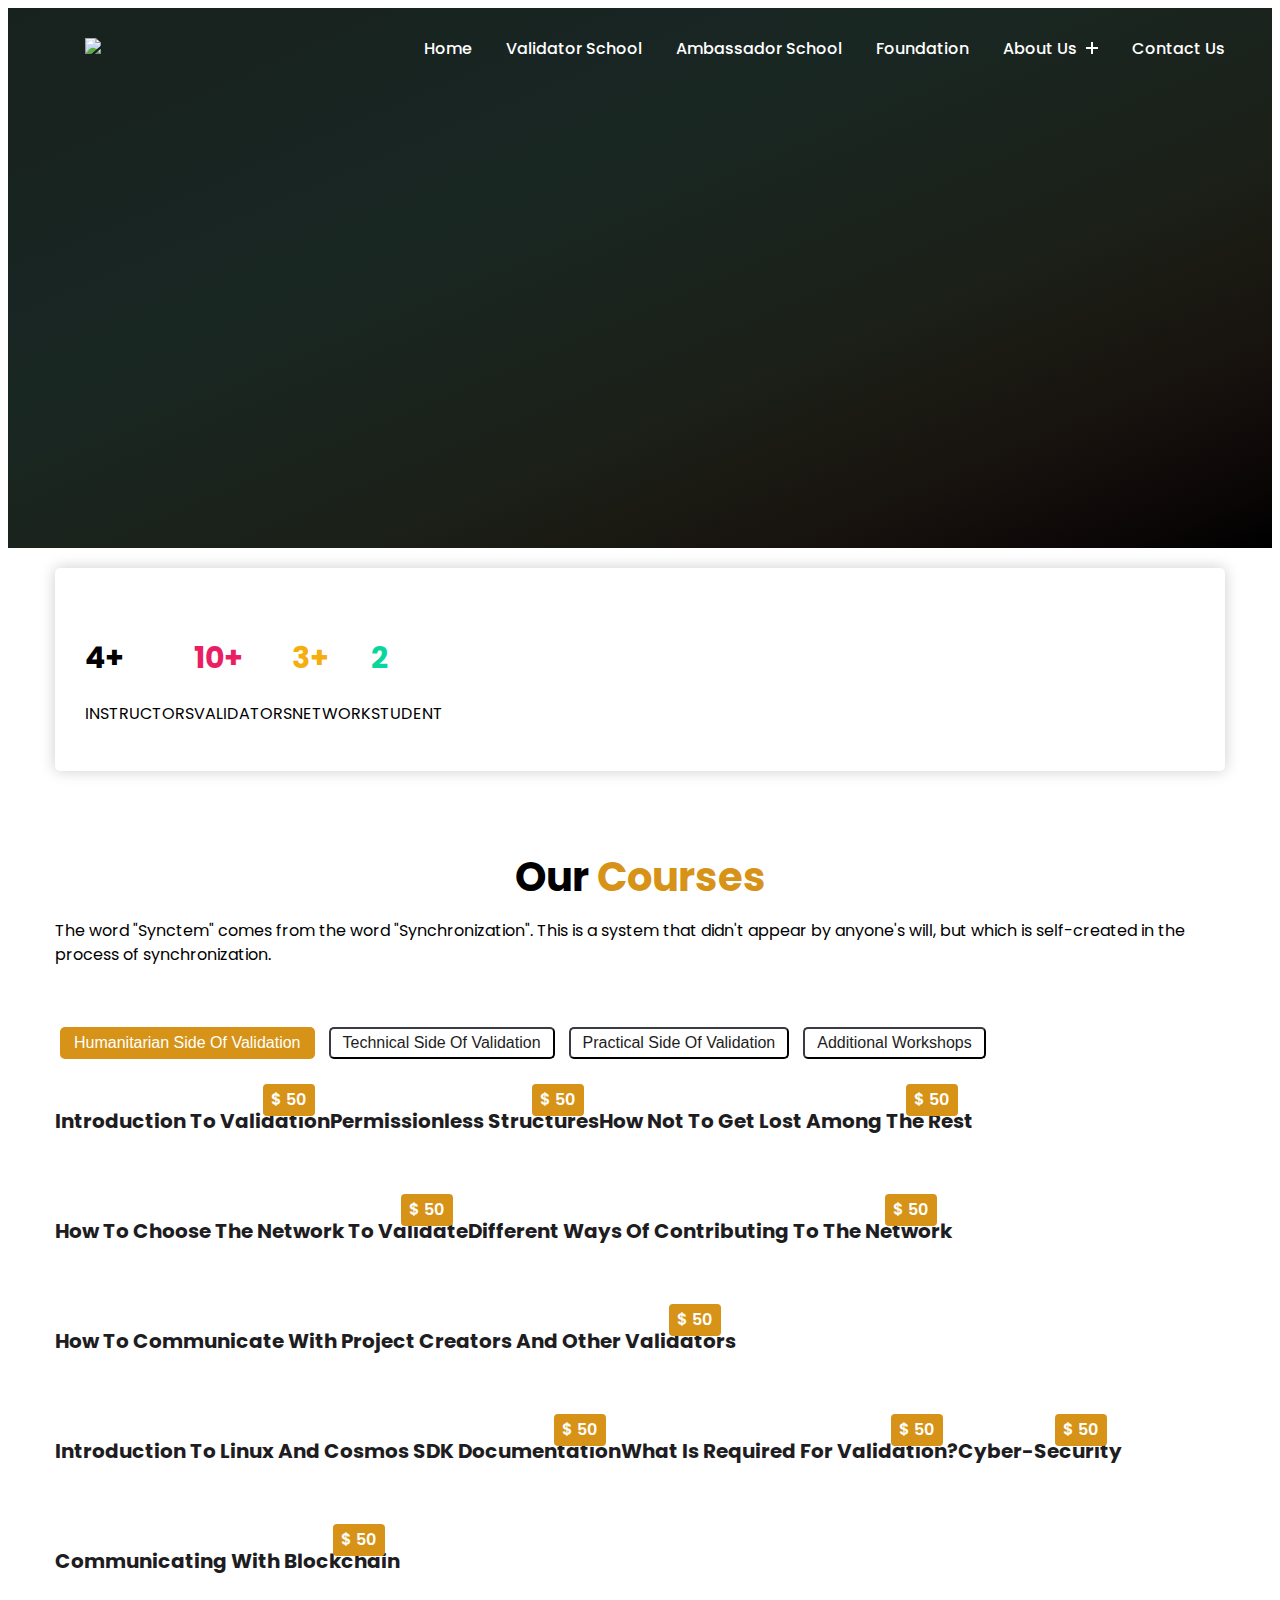
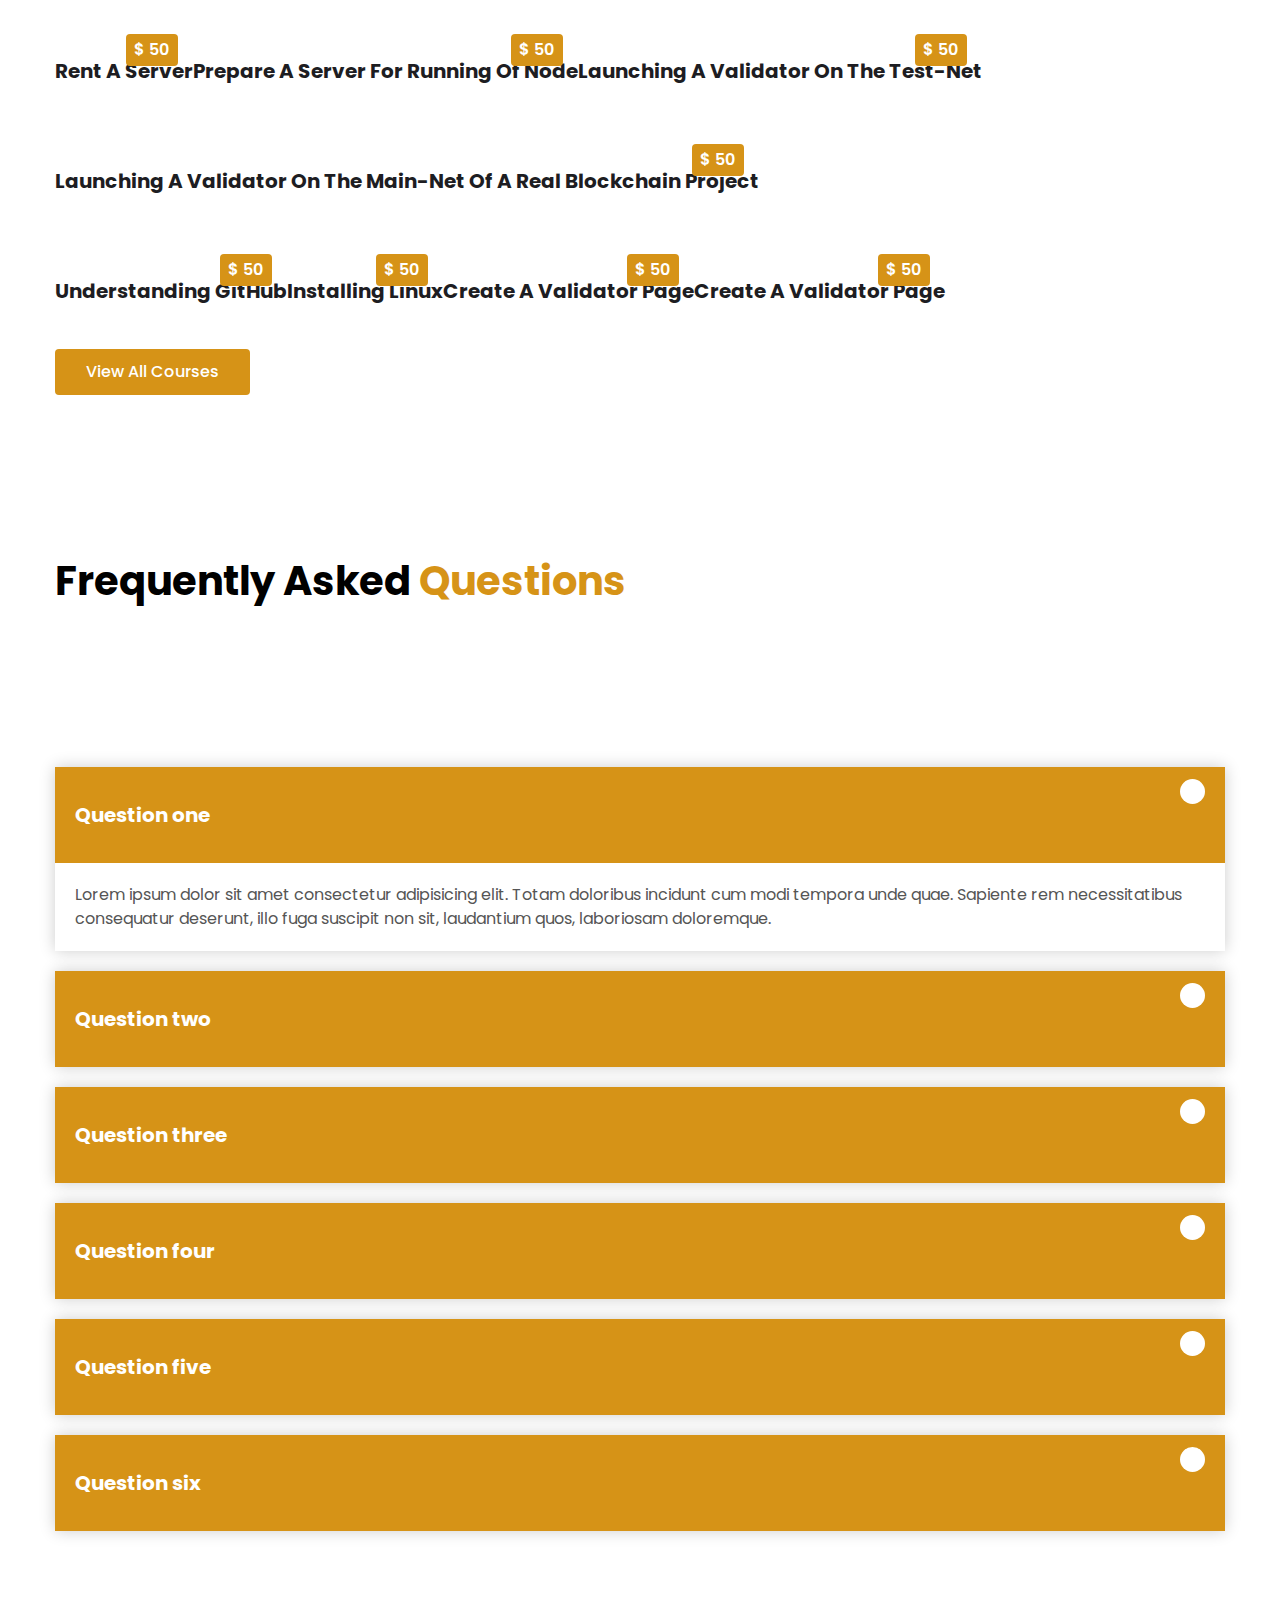
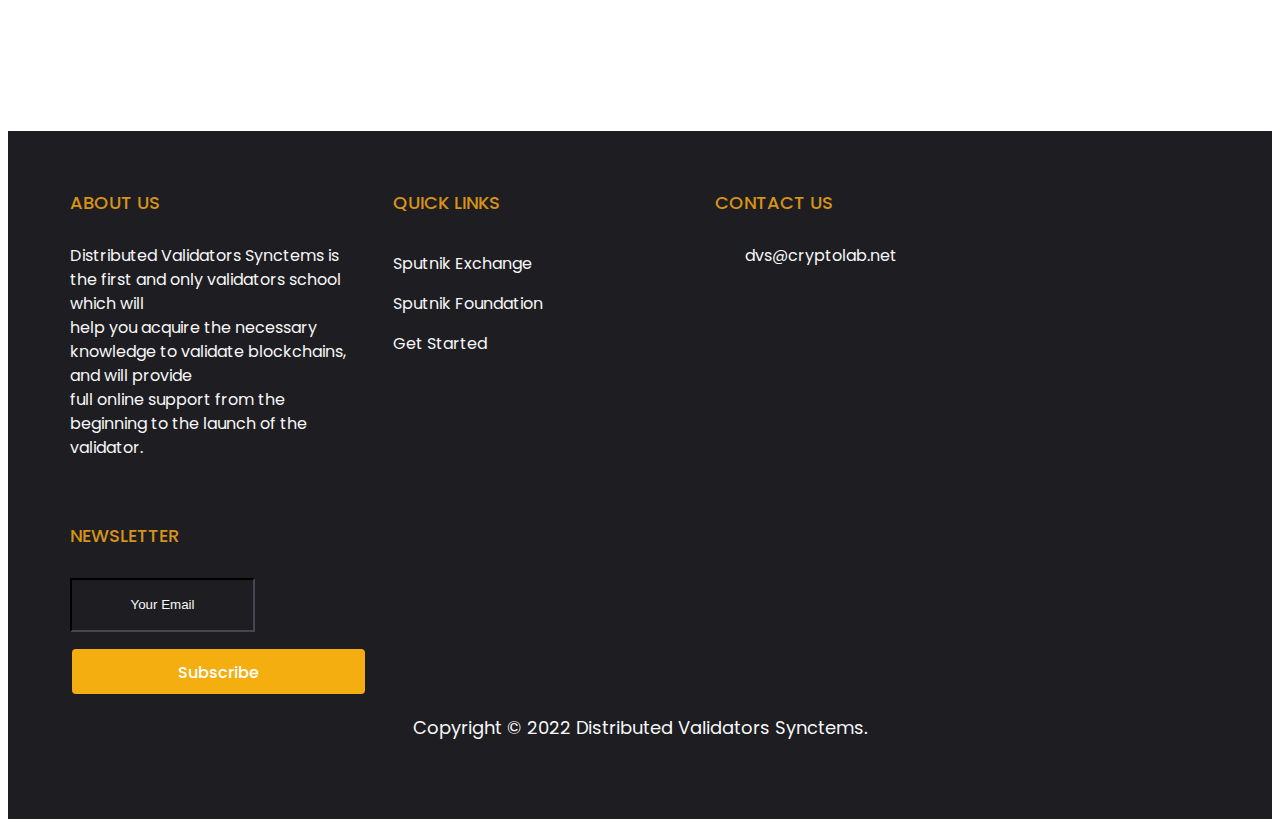
==== commit b0468c7f: "fixes" ====
--- a/ambassador.html
+++ b/ambassador.html
@@ -60,9 +60,9 @@
                 <li class="menu-item menu-item-has-children">
                   <a href="#" data-toggle="sub-menu">about us <i class="plus"></i></a>
                   <ul class="sub-menu">
-                    <li class="menu-item"><a href="#">validator</a></li>
-                    <li class="menu-item"><a href="#">roadmap</a></li>
-                    <li class="menu-item"><a href="#">vision</a></li>
+                    <li class="menu-item"><a href="validators-details.html">validators details</a></li>
+                    <li class="menu-item"><a href="roadmap.html">roadmap</a></li>
+                    <li class="menu-item"><a href="vision.html">vision</a></li>
                   </ul>
                 </li>
                 <li class="menu-item"><a href="contact.html">contact us</a></li>
@@ -80,7 +80,7 @@
           <div class="row align-items-center align-content-center">
             <div class="col-md-12">
               <div class="validator-text">
-                <h1 class="mb-3">ambassador school</h1>
+                <h1 class="mb-3"></h1>
               </div>
             </div>
               </div>
